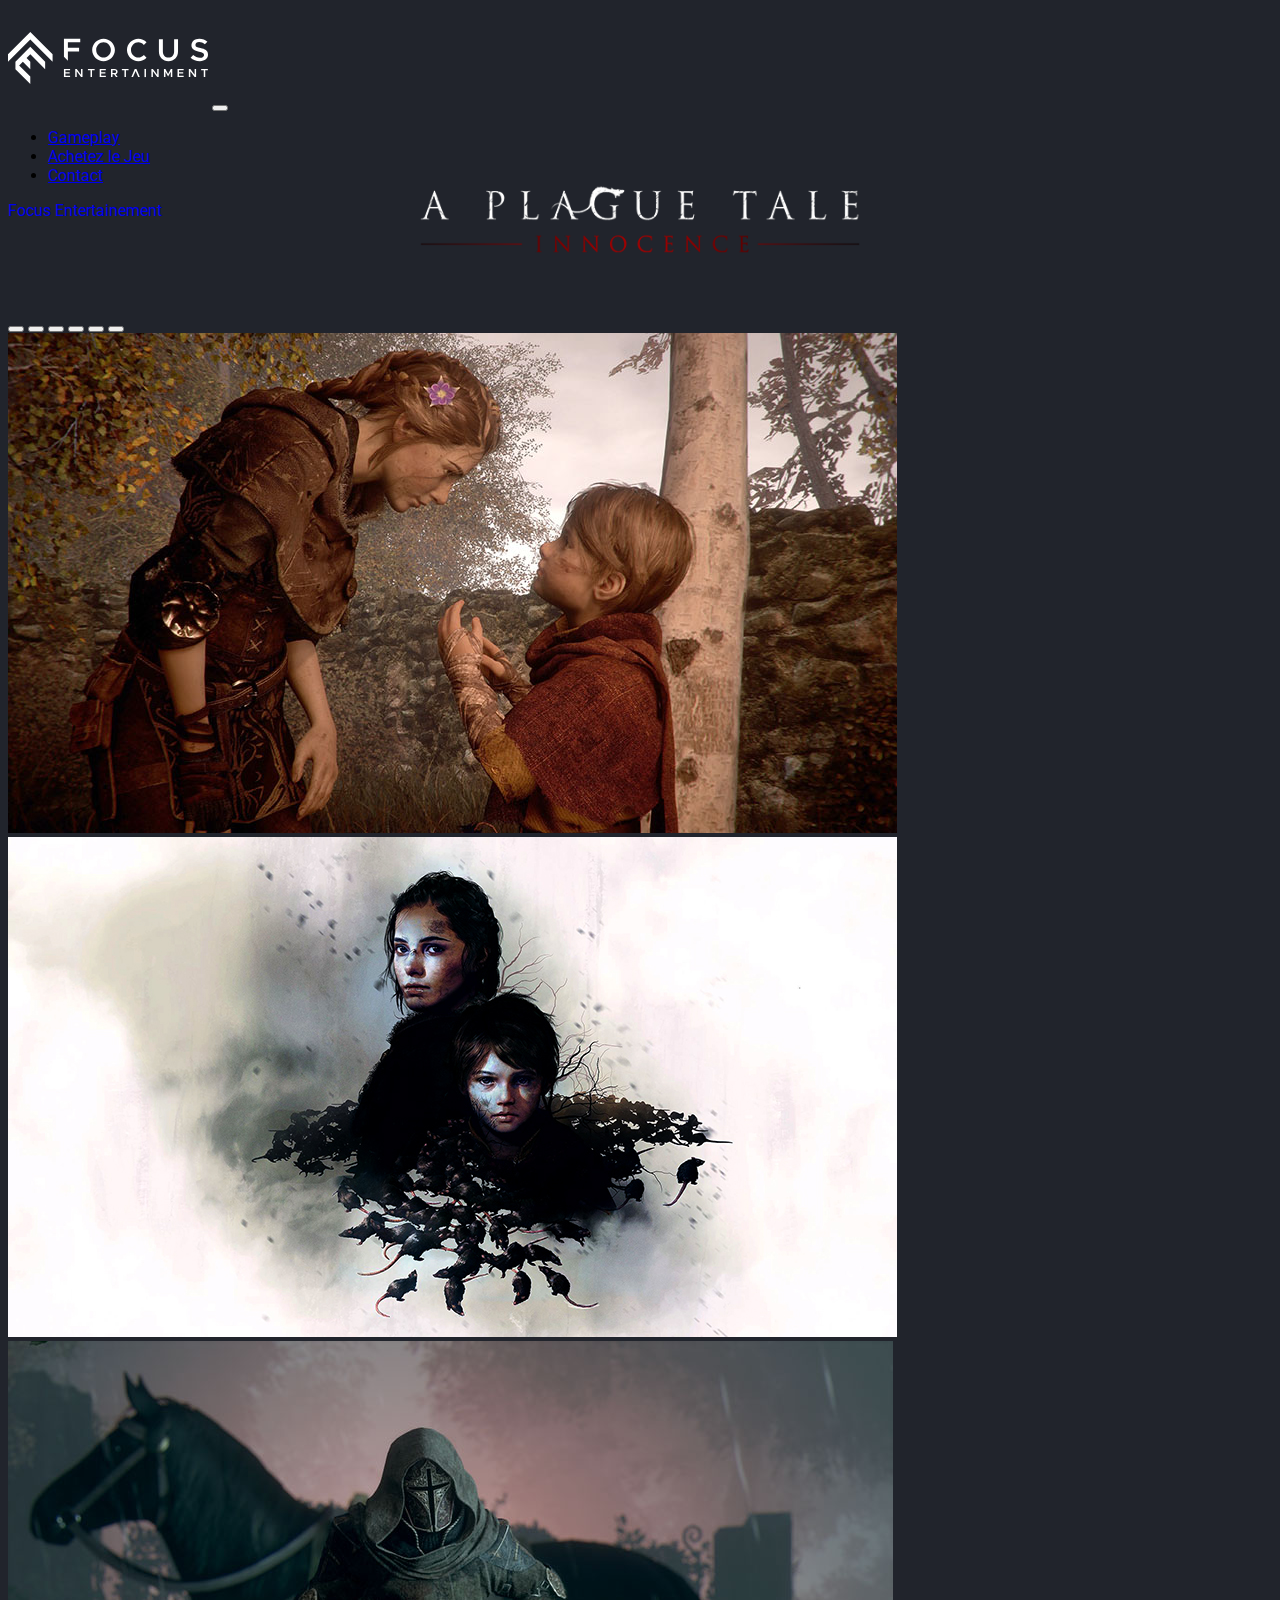
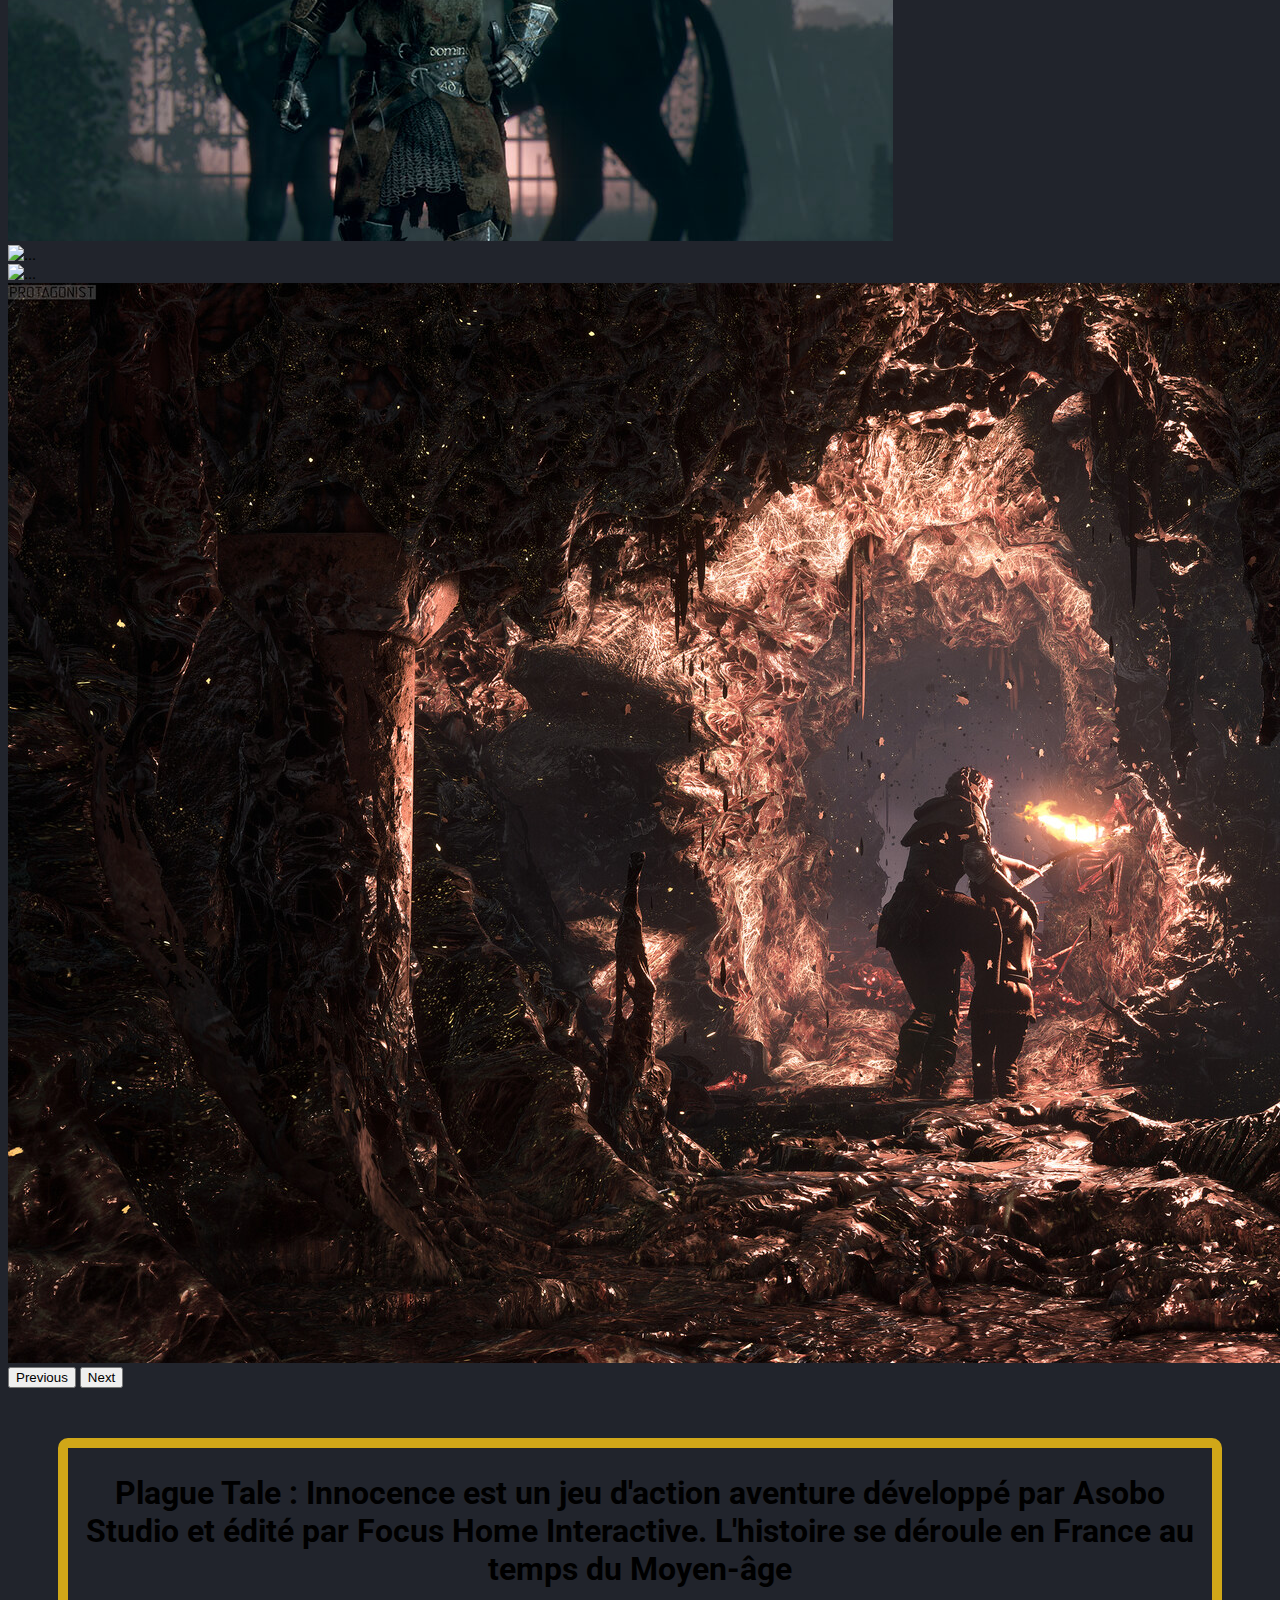
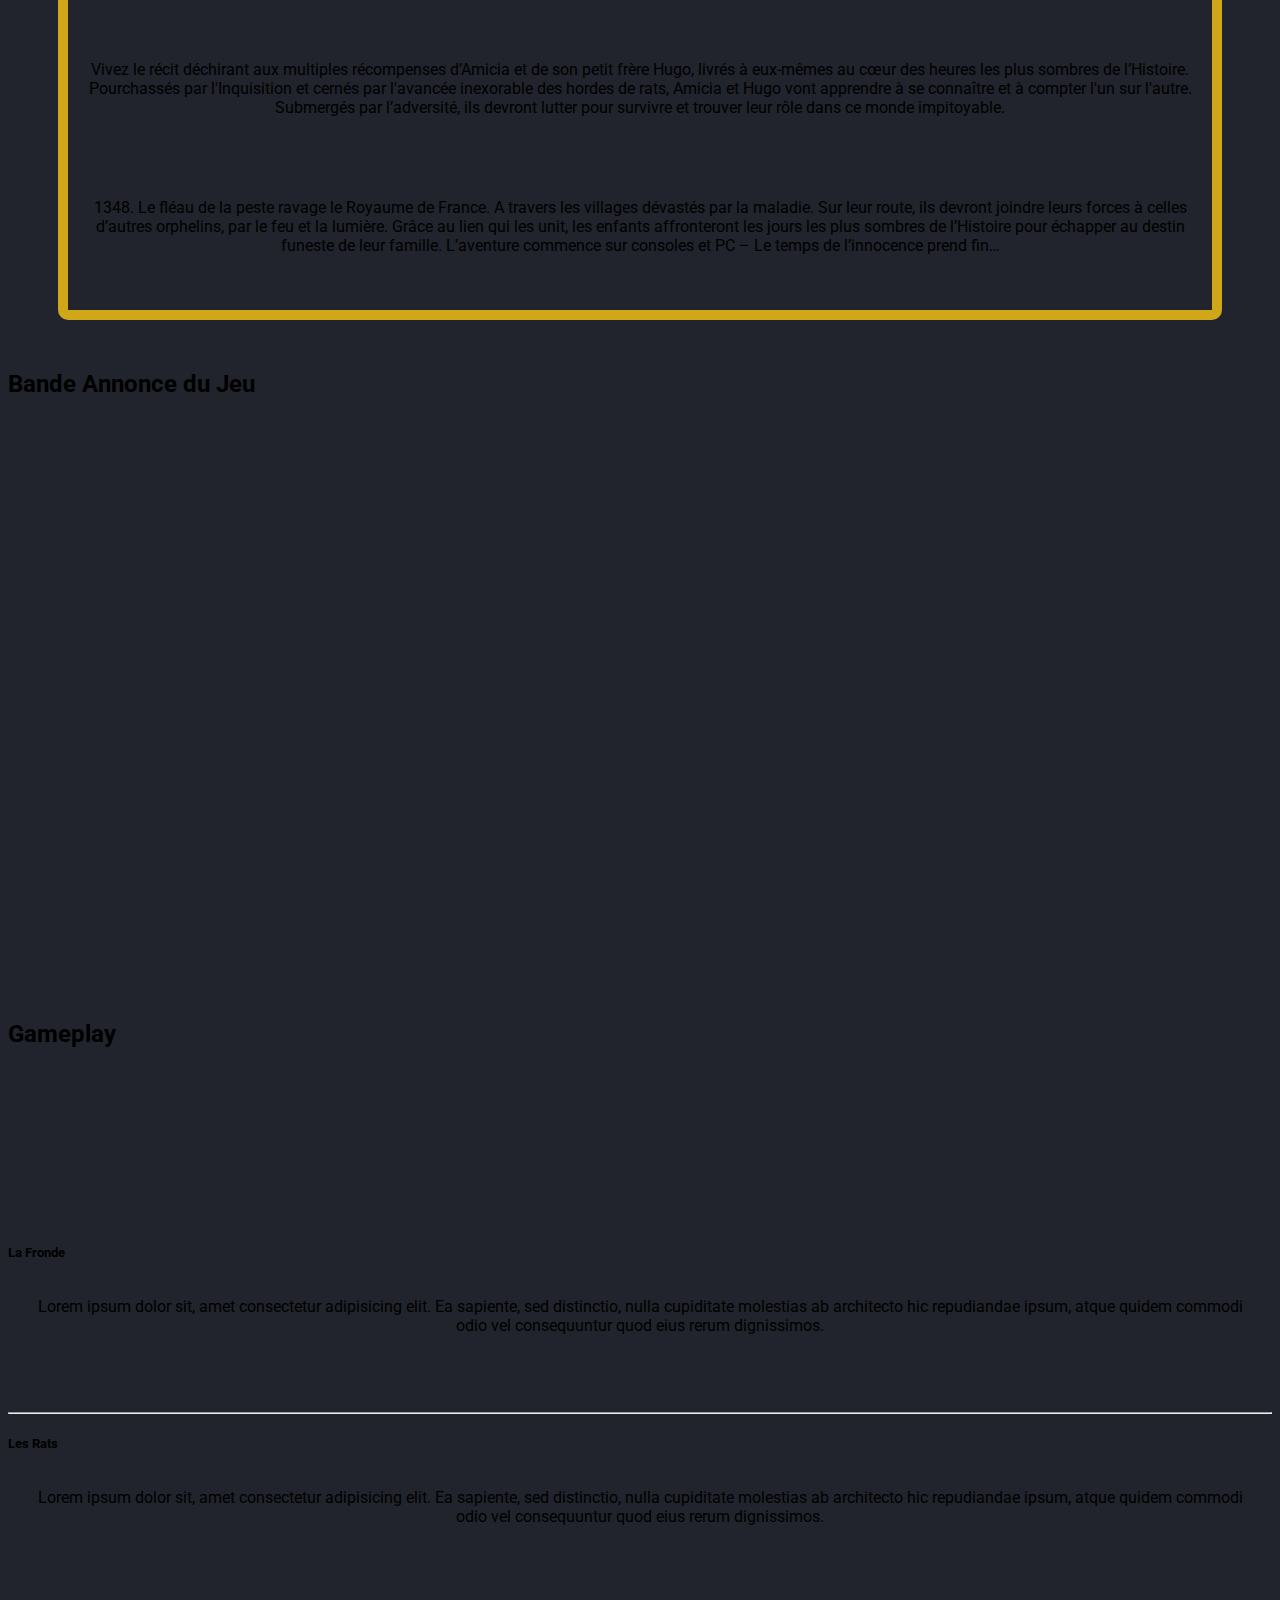
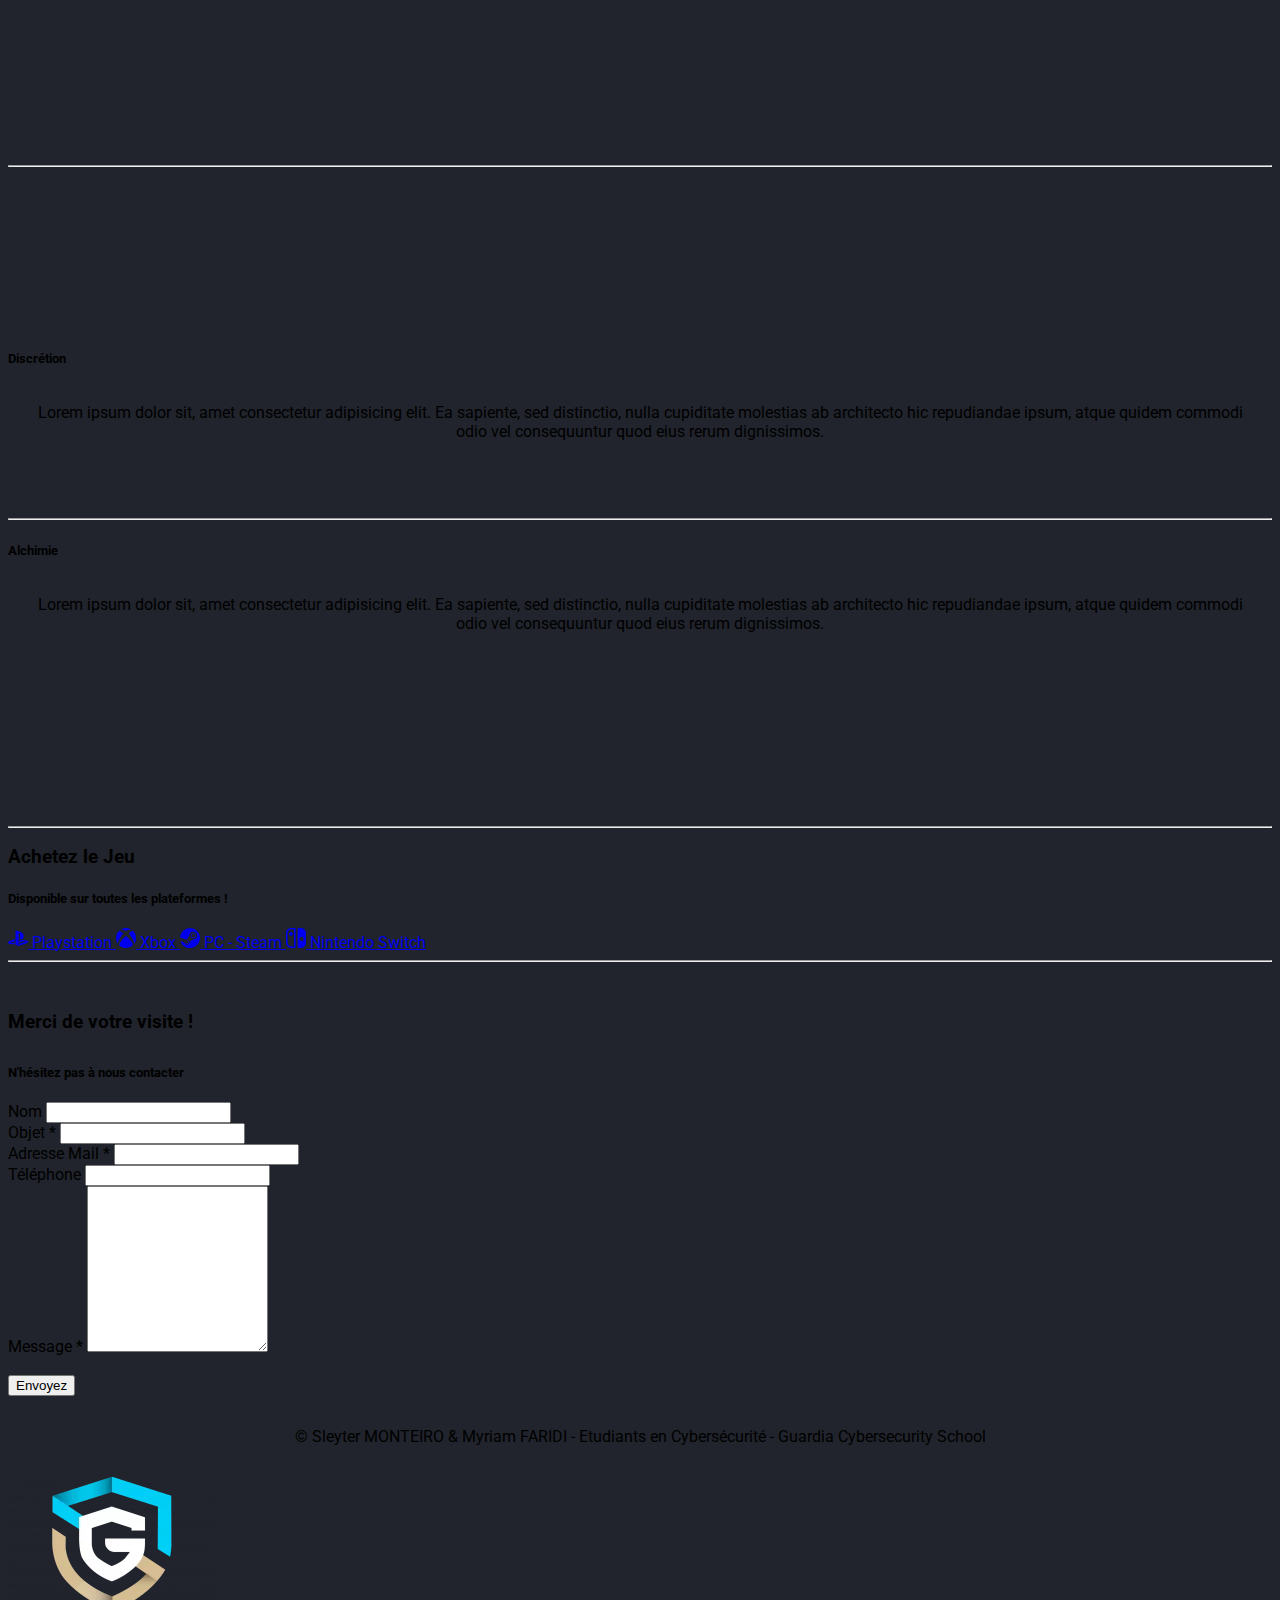
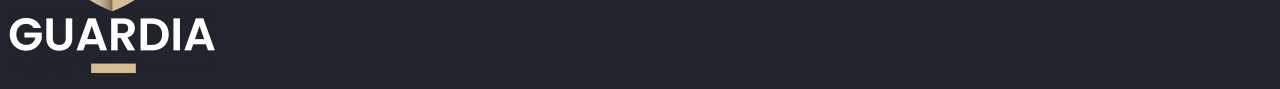
==== index.html @ 06d76023 "One Page" ====
<!DOCTYPE html>
<html lang="fr">
	<head>
		<meta charset="UTF-8" />
		<meta http-equiv="X-UA-Compatible" content="IE=edge" />
		<meta name="viewport" content="width=device-width, initial-scale=1.0" />
		<title>A Plague Tale : Innocence</title>
		<link rel="stylesheet" href="css/style.css" />
		<link
		  href="https://cdn.jsdelivr.net/npm/bootstrap@5.2.2/dist/css/bootstrap.min.css"
			rel="stylesheet"
			integrity="sha384-Zenh87qX5JnK2Jl0vWa8Ck2rdkQ2Bzep5IDxbcnCeuOxjzrPF/et3URy9Bv1WTRi"
			crossorigin="anonymous"/>
		<link rel="preconnect" href="https://fonts.googleapis.com" />
		<link rel="preconnect" href="https://fonts.gstatic.com" crossorigin />
		<link
			href="https://fonts.googleapis.com/css2?family=Roboto:wght@300;400;500&display=swap"
			rel="stylesheet"
      />
		<script src="js/script.js" async></script>
	</head>

	<body class="bg-dark text-light">
		<header>
			<nav class="navbar navbar-expand-lg bg-black fixed-top">
        <div class="container-fluid">
			<img
			src="img/focus-horizontal.svg"
			alt="un triangle aux trois côtés égaux"
			height="100px"
			width="200px"/>
		
          <button class="navbar-toggler" type="button" data-bs-toggle="collapse" data-bs-target="#navbarText" aria-controls="navbarText" aria-expanded="false" aria-label="Toggle navigation">
            <span class="navbar-toggler-icon"></span>
          </button>
          <div class="collapse navbar-collapse" id="navbarText">
            <ul class="navbar-nav mx-auto mb-2 mb-lg-0">
              <li class="nav-item">
                <a class="nav-link text-white" href="index.html#gameplay">Gameplay</a>
              </li>
			  <li class="nav-item">
                <a class="nav-link text-white" href="index.html#boutique">Achetez le Jeu</a>
              </li>
              <li class="nav-item">
                <a class="nav-link text-white" href="index.html#contact">Contact</a>
              </li>
            </ul>
            <a  class="btn btn-dark" href="https://www.focus-entmt.com/fr/games/a-plague-tale-innocence" target="_blank" class="navbar-text" style="text-decoration: none;">
              Focus Entertainement
			</a>
          </div>
        </div>
      </nav>
		</header>
		<img id="aplague" src="img/logo_aplague.png" alt="Logo du Jeu A plague Tale" />

		<div id="carouselExampleIndicators" class="carousel slide" data-bs-ride="true">
			<div class="carousel-indicators">
				<button
					type="button"
					data-bs-target="#carouselExampleIndicators"
					data-bs-slide-to="0"
					class="active"
					aria-current="true"
					aria-label="Slide 1"
				></button>
				<button
					type="button"
					data-bs-target="#carouselExampleIndicators"
					data-bs-slide-to="1"
					aria-label="Slide 2"
				></button>
				<button
					type="button"
					data-bs-target="#carouselExampleIndicators"
					data-bs-slide-to="2"
					aria-label="Slide 3"
				></button>
				<button
					type="button"
					data-bs-target="#carouselExampleIndicators"
					data-bs-slide-to="3"
					aria-label="Slide 4"
				></button>
				<button
					type="button"
					data-bs-target="#carouselExampleIndicators"
					data-bs-slide-to="4"
					aria-label="Slide 5"
				></button>
				<button
					type="button"
					data-bs-target="#carouselExampleIndicators"
					data-bs-slide-to="5"
					aria-label="Slide 6"
				></button>
			</div>
			<div class="carousel-inner">
				<div class="carousel-item active">
					<img src="img/aplague6.jpg" class="d-block w-100" alt="..." />
				</div>
				<div class="carousel-item">
					<img src="img/aplague9.jpg" class="d-block w-100" alt="..." />
				</div>
				<div class="carousel-item">
					<img src="img/aplague10.jpg" class="d-block w-100" alt="..." />
				</div>
				<div class="carousel-item">
					<img src="img/aplague13.jpg" class="d-block w-100" alt="..." />
				</div>
				<div class="carousel-item">
					<img src="img/aplague14.jpg" class="d-block w-100" alt="..." />
				</div>
				<div class="carousel-item">
					<img src="img/aplague15.jpg" class="d-block w-100" alt="..." />
				</div>
			</div>
			<button
				class="carousel-control-prev"
				type="button"
				data-bs-target="#carouselExampleIndicators"
				data-bs-slide="prev"
			>
				<span class="carousel-control-prev-icon" aria-hidden="true"></span>
				<span class="visually-hidden">Previous</span>
			</button>
			<button
				class="carousel-control-next"
				type="button"
				data-bs-target="#carouselExampleIndicators"
				data-bs-slide="next"
			>
				<span class="carousel-control-next-icon" aria-hidden="true"></span>
				<span class="visually-hidden">Next</span>
			</button>
		</div>

		<main class="text-light">
			<h1>
				Plague Tale : Innocence est un jeu d'action aventure développé par Asobo Studio et
				édité par Focus Home Interactive. L'histoire se déroule en France au temps du
				Moyen-âge
			</h1>
			<br />

			<p>
				Vivez le récit déchirant aux multiples récompenses d’Amicia et de son petit frère
				Hugo, livrés à eux-mêmes au cœur des heures les plus sombres de l’Histoire.
				Pourchassés par l'Inquisition et cernés par l'avancée inexorable des hordes de rats,
				Amicia et Hugo vont apprendre à se connaître et à compter l'un sur l'autre.
				Submergés par l’adversité, ils devront lutter pour survivre et trouver leur rôle
				dans ce monde impitoyable.
			</p>
			<br />

			<p>
				1348. Le fléau de la peste ravage le Royaume de France. A travers les villages
				dévastés par la maladie. Sur leur route, ils devront joindre leurs forces à celles
				d’autres orphelins, par le feu et la lumière. Grâce au lien qui les unit, les
				enfants affronteront les jours les plus sombres de l’Histoire pour échapper au
				destin funeste de leur famille. L’aventure commence sur consoles et PC – Le temps de
				l’innocence prend fin…
			</p>
			<br />
       </main>

	   <section>
		<h2>Bande Annonce du Jeu</h2>
		<div id="trailer">
			<iframe width="800" height="560" src="https://www.youtube-nocookie.com/embed/8AOwiMciL1Q" title="YouTube video player" frameborder="0" allow="accelerometer; autoplay; clipboard-write; encrypted-media; gyroscope; picture-in-picture" allowfullscreen></iframe>
		</section>

  <br>    
  <section id="gameplay">
	<h2>Gameplay</h2>
	<section id="profil" class="about-mf sect-pt4 route">
		<div class="container">
		  <div class="row">
			<div class="col-sm-12">
			  <div class="box-shadow-full">
				<div class="row">
				  <div class="col-md-6">
					<div class="row">
					<video src="video/aplague_fronde.mp4" autoplay muted style="width: 600px;"></video>
					</div>             
				  </div>
				  <div class="col-md-6">
					<div class="profil pt-4 pt-md-0">
					  <div class="title-box-2">
						<h5 class="title-left text-center">
						  La Fronde
						</h5>
					  </div>
					  <p class="lead text-center">
					  Lorem ipsum dolor sit, amet consectetur adipisicing elit. Ea sapiente, sed distinctio, nulla cupiditate molestias ab architecto hic repudiandae ipsum, atque quidem commodi odio vel consequuntur quod eius rerum dignissimos.
					  </p>
					  </p>
					</div>
				  </div>
				</div>
			  </div>
			</div>
		  </div>
		</div>
	  </section><!-- End About Section -->
  
      <hr>

	  <section id="profil" class="about-mf sect-pt4 route">
		<div class="container">
		  <div class="row">
			<div class="col-sm-12">
			  <div class="box-shadow-full">
				<div class="row">
					<div class="col-md-6">
						<div class="profil pt-4 pt-md-0">
						  <div class="title-box-2">
							<h5 class="title-left text-center">
							  Les Rats
							</h5>
						  </div>
						  <p class="lead text-center">
						  Lorem ipsum dolor sit, amet consectetur adipisicing elit. Ea sapiente, sed distinctio, nulla cupiditate molestias ab architecto hic repudiandae ipsum, atque quidem commodi odio vel consequuntur quod eius rerum dignissimos.
						  </p>
						  </p>
						</div>
					  </div>
				  <div class="col-md-6">
					<div class="row">
					<video src="video/aplague_rat.mp4" autoplay muted style="width: 600px;"></video>
					</div>             
				  </div>
				</div>
			  </div>
			</div>
		  </div>
		</div>
	  </section><!-- End About Section -->
	<hr>

	<section id="profil" class="about-mf sect-pt4 route">
		<div class="container">
		  <div class="row">
			<div class="col-sm-12">
			  <div class="box-shadow-full">
				<div class="row">
				  <div class="col-md-6">
					<div class="row">
					<video src="video/aplague_discretion.mp4" autoplay muted style="width: 600px;"></video>
					</div>             
				  </div>
				  <div class="col-md-6">
					<div class="profil pt-4 pt-md-0">
					  <div class="title-box-2">
						<h5 class="title-left text-center">
						  Discrétion
						</h5>
					  </div>
					  <p class="lead text-center">
					  Lorem ipsum dolor sit, amet consectetur adipisicing elit. Ea sapiente, sed distinctio, nulla cupiditate molestias ab architecto hic repudiandae ipsum, atque quidem commodi odio vel consequuntur quod eius rerum dignissimos.
					  </p>
					  </p>
					</div>
				  </div>
				</div>
			  </div>
			</div>
		  </div>
		</div>
	  </section><!-- End About Section -->
    <hr>
      
	<section id="profil" class="about-mf sect-pt4 route">
		<div class="container">
		  <div class="row">
			<div class="col-sm-12">
			  <div class="box-shadow-full">
				<div class="row">
					<div class="col-md-6">
						<div class="profil pt-4 pt-md-0">
						  <div class="title-box-2">
							<h5 class="title-left text-center">
							  Alchimie
							</h5>
						  </div>
						  <p class="lead text-center">
						  Lorem ipsum dolor sit, amet consectetur adipisicing elit. Ea sapiente, sed distinctio, nulla cupiditate molestias ab architecto hic repudiandae ipsum, atque quidem commodi odio vel consequuntur quod eius rerum dignissimos.
						  </p>
						</div>
					  </div>
				  <div class="col-md-6">
					<div class="row">
					<video src="video/aplague_alchimie.mp4" autoplay muted style="width: 600px;"></video>
					</div>             
				  </div>
				</div>
			  </div>
			</div>
		  </div>
		</div>
	  </section><!-- End About Section -->
	  <hr>
  </section>

  <section id="boutique" class="container">

	<h3>Achetez le Jeu</h3>
	<h5>Disponible sur toutes les plateformes !</h5>

	<a class="btn btn-primary" href="https://www.playstation.com/fr-fr/games/a-plague-tale-innocence/" target="_blank" role="button">
		<svg xmlns="http://www.w3.org/2000/svg" width="20" height="20" fill="currentColor" class="bi bi-playstation" viewBox="0 0 16 16">
			<path d="M15.858 11.451c-.313.395-1.079.676-1.079.676l-5.696 2.046v-1.509l4.192-1.493c.476-.17.549-.412.162-.538-.386-.127-1.085-.09-1.56.08l-2.794.984v-1.566l.161-.054s.807-.286 1.942-.412c1.135-.125 2.525.017 3.616.43 1.23.39 1.368.962 1.056 1.356ZM9.625 8.883v-3.86c0-.453-.083-.87-.508-.988-.326-.105-.528.198-.528.65v9.664l-2.606-.827V2c1.108.206 2.722.692 3.59.985 2.207.757 2.955 1.7 2.955 3.825 0 2.071-1.278 2.856-2.903 2.072Zm-8.424 3.625C-.061 12.15-.271 11.41.304 10.984c.532-.394 1.436-.69 1.436-.69l3.737-1.33v1.515l-2.69.963c-.474.17-.547.411-.161.538.386.126 1.085.09 1.56-.08l1.29-.469v1.356l-.257.043a8.454 8.454 0 0 1-4.018-.323Z"/>
		  </svg>
		  Playstation
	</a>

	<a class="btn btn-success" href="https://www.xbox.com/fr-fr/games/store/a-plague-tale-innocence/bq2nnlqps8rs" target="_blank" role="button">
		<svg xmlns="http://www.w3.org/2000/svg" width="20" height="20" fill="currentColor" class="bi bi-xbox" viewBox="0 0 16 16">
			<path d="M7.202 15.967a7.987 7.987 0 0 1-3.552-1.26c-.898-.585-1.101-.826-1.101-1.306 0-.965 1.062-2.656 2.879-4.583C6.459 7.723 7.897 6.44 8.052 6.475c.302.068 2.718 2.423 3.622 3.531 1.43 1.753 2.088 3.189 1.754 3.829-.254.486-1.83 1.437-2.987 1.802-.954.301-2.207.429-3.239.33Zm-5.866-3.57C.589 11.253.212 10.127.03 8.497c-.06-.539-.038-.846.137-1.95.218-1.377 1.002-2.97 1.945-3.95.401-.417.437-.427.926-.263.595.2 1.23.638 2.213 1.528l.574.519-.313.385C4.056 6.553 2.52 9.086 1.94 10.653c-.315.852-.442 1.707-.306 2.063.091.24.007.15-.3-.319Zm13.101.195c.074-.36-.019-1.02-.238-1.687-.473-1.443-2.055-4.128-3.508-5.953l-.457-.575.494-.454c.646-.593 1.095-.948 1.58-1.25.381-.237.927-.448 1.161-.448.145 0 .654.528 1.065 1.104a8.372 8.372 0 0 1 1.343 3.102c.153.728.166 2.286.024 3.012a9.495 9.495 0 0 1-.6 1.893c-.179.393-.624 1.156-.82 1.404-.1.128-.1.127-.043-.148ZM7.335 1.952c-.67-.34-1.704-.705-2.276-.803a4.171 4.171 0 0 0-.759-.043c-.471.024-.45 0 .306-.358A7.778 7.778 0 0 1 6.47.128c.8-.169 2.306-.17 3.094-.005.85.18 1.853.552 2.418.9l.168.103-.385-.02c-.766-.038-1.88.27-3.078.853-.361.176-.676.316-.699.312a12.246 12.246 0 0 1-.654-.319Z"/>
		  </svg>
		  Xbox
	</a>

	<a class="btn btn-secondary" href="https://store.steampowered.com/app/752590/A_Plague_Tale_Innocence/" target="_blank" role="button">
		<svg xmlns="http://www.w3.org/2000/svg" width="20" height="20" fill="currentColor" class="bi bi-steam" viewBox="0 0 16 16">
			<path d="M.329 10.333A8.01 8.01 0 0 0 7.99 16C12.414 16 16 12.418 16 8s-3.586-8-8.009-8A8.006 8.006 0 0 0 0 7.468l.003.006 4.304 1.769A2.198 2.198 0 0 1 5.62 8.88l1.96-2.844-.001-.04a3.046 3.046 0 0 1 3.042-3.043 3.046 3.046 0 0 1 3.042 3.043 3.047 3.047 0 0 1-3.111 3.044l-2.804 2a2.223 2.223 0 0 1-3.075 2.11 2.217 2.217 0 0 1-1.312-1.568L.33 10.333Z"/>
			<path d="M4.868 12.683a1.715 1.715 0 0 0 1.318-3.165 1.705 1.705 0 0 0-1.263-.02l1.023.424a1.261 1.261 0 1 1-.97 2.33l-.99-.41a1.7 1.7 0 0 0 .882.84Zm3.726-6.687a2.03 2.03 0 0 0 2.027 2.029 2.03 2.03 0 0 0 2.027-2.029 2.03 2.03 0 0 0-2.027-2.027 2.03 2.03 0 0 0-2.027 2.027Zm2.03-1.527a1.524 1.524 0 1 1-.002 3.048 1.524 1.524 0 0 1 .002-3.048Z"/>
		  </svg>
		  PC - Steam
	</a>

	<a class="btn btn-danger" href="https://www.nintendo.fr/Jeux/Jeux-a-telecharger-sur-Nintendo-Switch/A-Plague-Tale-Innocence-Cloud-Version-2002534.html" target="_blank" role="button">
		<svg xmlns="http://www.w3.org/2000/svg" width="20" height="20" fill="currentColor" class="bi bi-nintendo-switch" viewBox="0 0 16 16">
			<path d="M9.34 8.005c0-4.38.01-7.972.023-7.982C9.373.01 10.036 0 10.831 0c1.153 0 1.51.01 1.743.05 1.73.298 3.045 1.6 3.373 3.326.046.242.053.809.053 4.61 0 4.06.005 4.537-.123 4.976-.022.076-.048.15-.08.242a4.136 4.136 0 0 1-3.426 2.767c-.317.033-2.889.046-2.978.013-.05-.02-.053-.752-.053-7.979Zm4.675.269a1.621 1.621 0 0 0-1.113-1.034 1.609 1.609 0 0 0-1.938 1.073 1.9 1.9 0 0 0-.014.935 1.632 1.632 0 0 0 1.952 1.107c.51-.136.908-.504 1.11-1.028.11-.285.113-.742.003-1.053ZM3.71 3.317c-.208.04-.526.199-.695.348-.348.301-.52.729-.494 1.232.013.262.03.332.136.544.155.321.39.556.712.715.222.11.278.123.567.133.261.01.354 0 .53-.06.719-.242 1.153-.94 1.03-1.656-.142-.852-.95-1.422-1.786-1.256Z"/>
			<path d="M3.425.053a4.136 4.136 0 0 0-3.28 3.015C0 3.628-.01 3.956.005 8.3c.01 3.99.014 4.082.08 4.39.368 1.66 1.548 2.844 3.224 3.235.22.05.497.06 2.29.07 1.856.012 2.048.009 2.097-.04.05-.05.053-.69.053-7.94 0-5.374-.01-7.906-.033-7.952-.033-.06-.09-.063-2.03-.06-1.578.004-2.052.014-2.26.05Zm3 14.665-1.35-.016c-1.242-.013-1.375-.02-1.623-.083a2.81 2.81 0 0 1-2.08-2.167c-.074-.335-.074-8.579-.004-8.907a2.845 2.845 0 0 1 1.716-2.05c.438-.176.64-.196 2.058-.2l1.282-.003v13.426Z"/>
		  </svg>
		  Nintendo Switch
	</a>


  </section>

  <hr>


  <!-- Contact Section-->
  <section class="page-section" id="contact">
	<div class="container">
		<h3 class="text-center" style="padding-top: 30px;">Merci de votre visite !</h3>
		<h5 class="lead" style="padding-top: 10px;">N'hésitez pas à nous contacter</h5>
		<!-- Contact Section Form-->
		<div class="row justify-content-center">
			<div class="col-lg-8 col-xl-7">
				<form method="POST" id="contactForm" name="contactForm">
					<!-- Name input-->
					<div class="form mb-5">
						<label for="nom">Nom</label>
						<input class="form-control" id="denomination" name="denomination" type="text"/>
					</div>

					<div class="form mb-3">
						<label for="objet">Objet *</label>
						<input class="form-control" id="objet" name="objet" type="text"/>
					</div>
					<!-- Email address input-->
					<div class="form mb-3">
						<label for="email">Adresse Mail *</label>
						<input class="form-control" id="email" type="email" name="mail"/>
					</div>
					<!-- Phone number input-->
					<div class="form mb-3">
						<label for="tel">Téléphone</label>
						<input class="form-control" id="telephone" name="telephone" type="tel"/>

					</div>
					<!-- Message input-->
					<div class="form mb-3">
						<label for="message">Message *</label>
						<textarea class="form-control" id="message" name="message" style="height: 10rem"></textarea>
					</div>

					<div class="d-none" id="submit">
						<div class="text-center mb-3">
						</div>
					</div>
					<!-- Submit Button-->
					<!-- <button class="g-recaptcha btn btn-info" data-sitekey="" data-callback='onSubmit' data-action='submit'>Envoyez</button><br> -->
					<br/>
					<button class="btn btn-info" type='submit'>Envoyez</button>
				</form>
			</div>
		</div>
	</div>

		<footer class="bg-black">
			<p>
				&copy; Sleyter MONTEIRO & Myriam FARIDI - Etudiants en Cybersécurité - Guardia
				Cybersecurity School
			</p>
			<img src="img/guardia-logo-208x200.png.webp" alt="Logo de Guardia" />
		</footer>
	</body>

	<!-- JavaScript Bundle with Popper -->
	<script
		src="https://cdn.jsdelivr.net/npm/bootstrap@5.2.2/dist/js/bootstrap.bundle.min.js"
		integrity="sha384-OERcA2EqjJCMA+/3y+gxIOqMEjwtxJY7qPCqsdltbNJuaOe923+mo//f6V8Qbsw3"
		crossorigin="anonymous"></script>
</html>
---- css/style.css ----
body {
    font-family: 'Roboto', sans-serif;
    background-color: #21242C;
  
}



header {
	width: 100%;
	height: 175px;
}

#logo {
	width: 25%;
    float: left;
	padding-bottom: 30px;
    /* marge intérieure de l'élément padding = rembourrage */
    /* l'aspect de la boite */
}



#aplague { /* on ne cible que cette image, on la trouve par son chemin dans le fichier html */
	display: block;
	padding-bottom: 60px;
	margin: auto;
	width: 35%;
}



main {
  box-sizing: border-box;
  border: solid #D0A718 10px;
  border-radius: 10px;
  padding: 5px;
  margin: 50px;
}

h1 {
  text-align: center;
}

p {
  text-align: center;
  padding: 15px;
}

<<<<<<< HEAD
 
#iframe
{
width:100%;
height:100%;
 
display:table-cell;
 
}

.start {
=======
iframe {
>>>>>>> parent of cb71275 (video)
  display: block;
  align-items: center;
}

section {
  text-align: center;
  padding-bottom: 30px;
}

button {
  margin: 20px;
}
.custom-btn {
  width: 130px;
  height: 40px;
  color: #fff;
  border-radius: 5px;
  padding: 10px 25px;
  font-family: 'Lato', sans-serif;
  font-weight: 500;
  background: transparent;
  cursor: pointer;
  transition: all 0.3s ease;
  position: relative;
  display: inline-block;
   box-shadow:inset 2px 2px 2px 0px rgba(255,255,255,.5),
   7px 7px 20px 0px rgba(0,0,0,.1),
   4px 4px 5px 0px rgba(0,0,0,.1);
  outline: none;
}


a   {
    text-decoration: none;
  }

h2 {
  padding: 50px;
}


footer {
    background-color: blue;
    text-align: center;
}
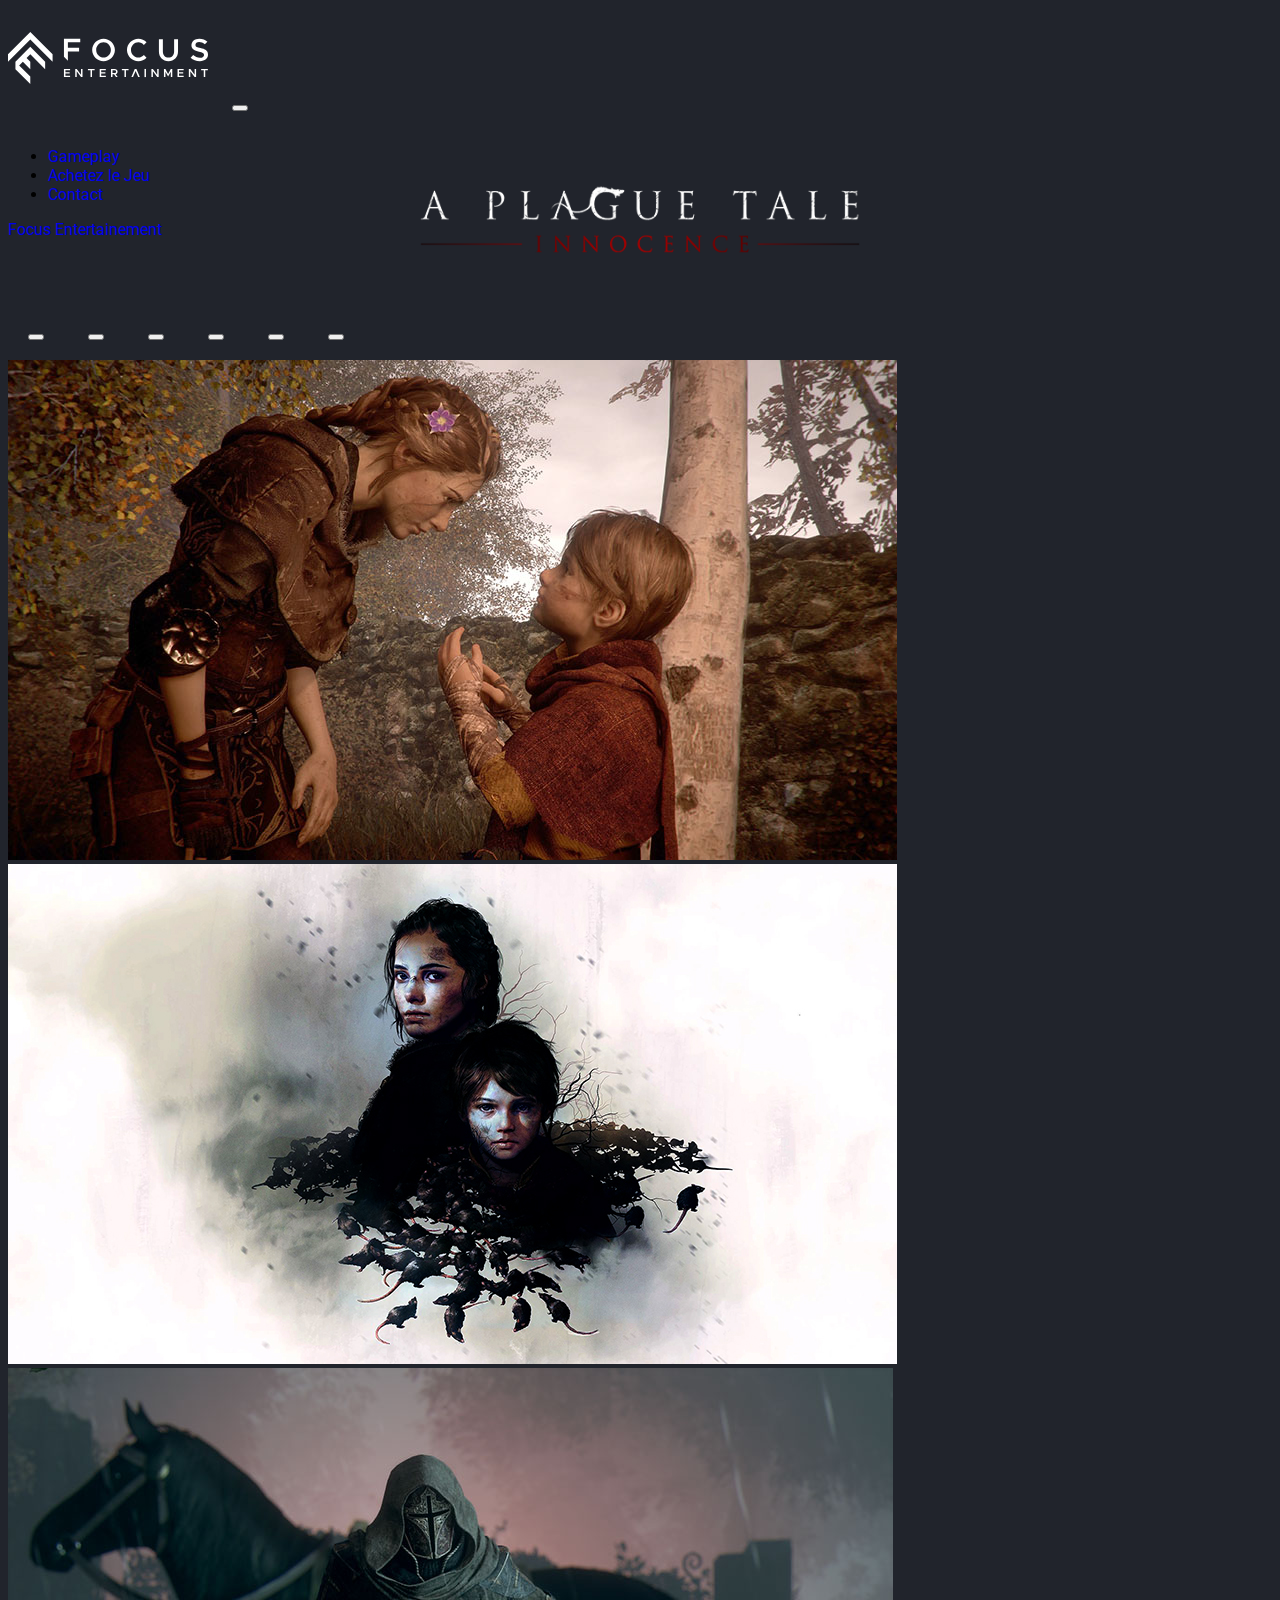
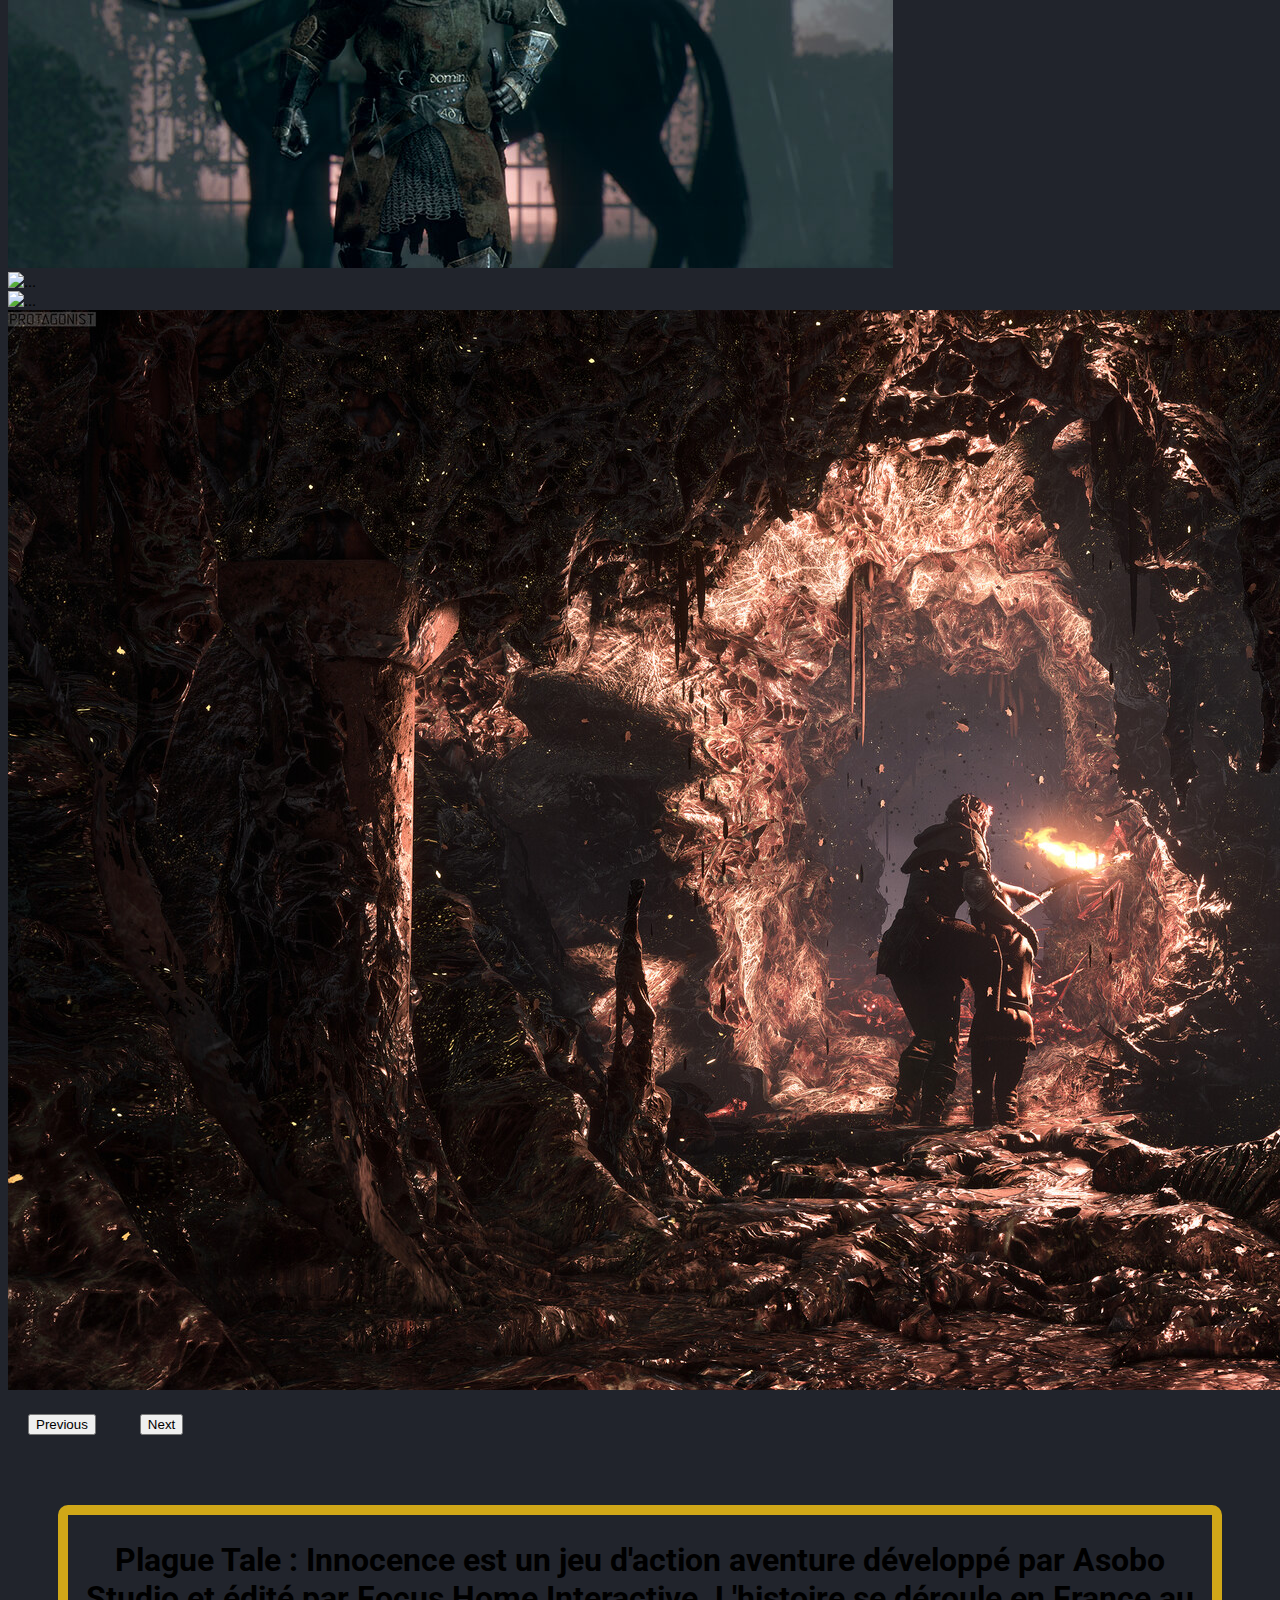
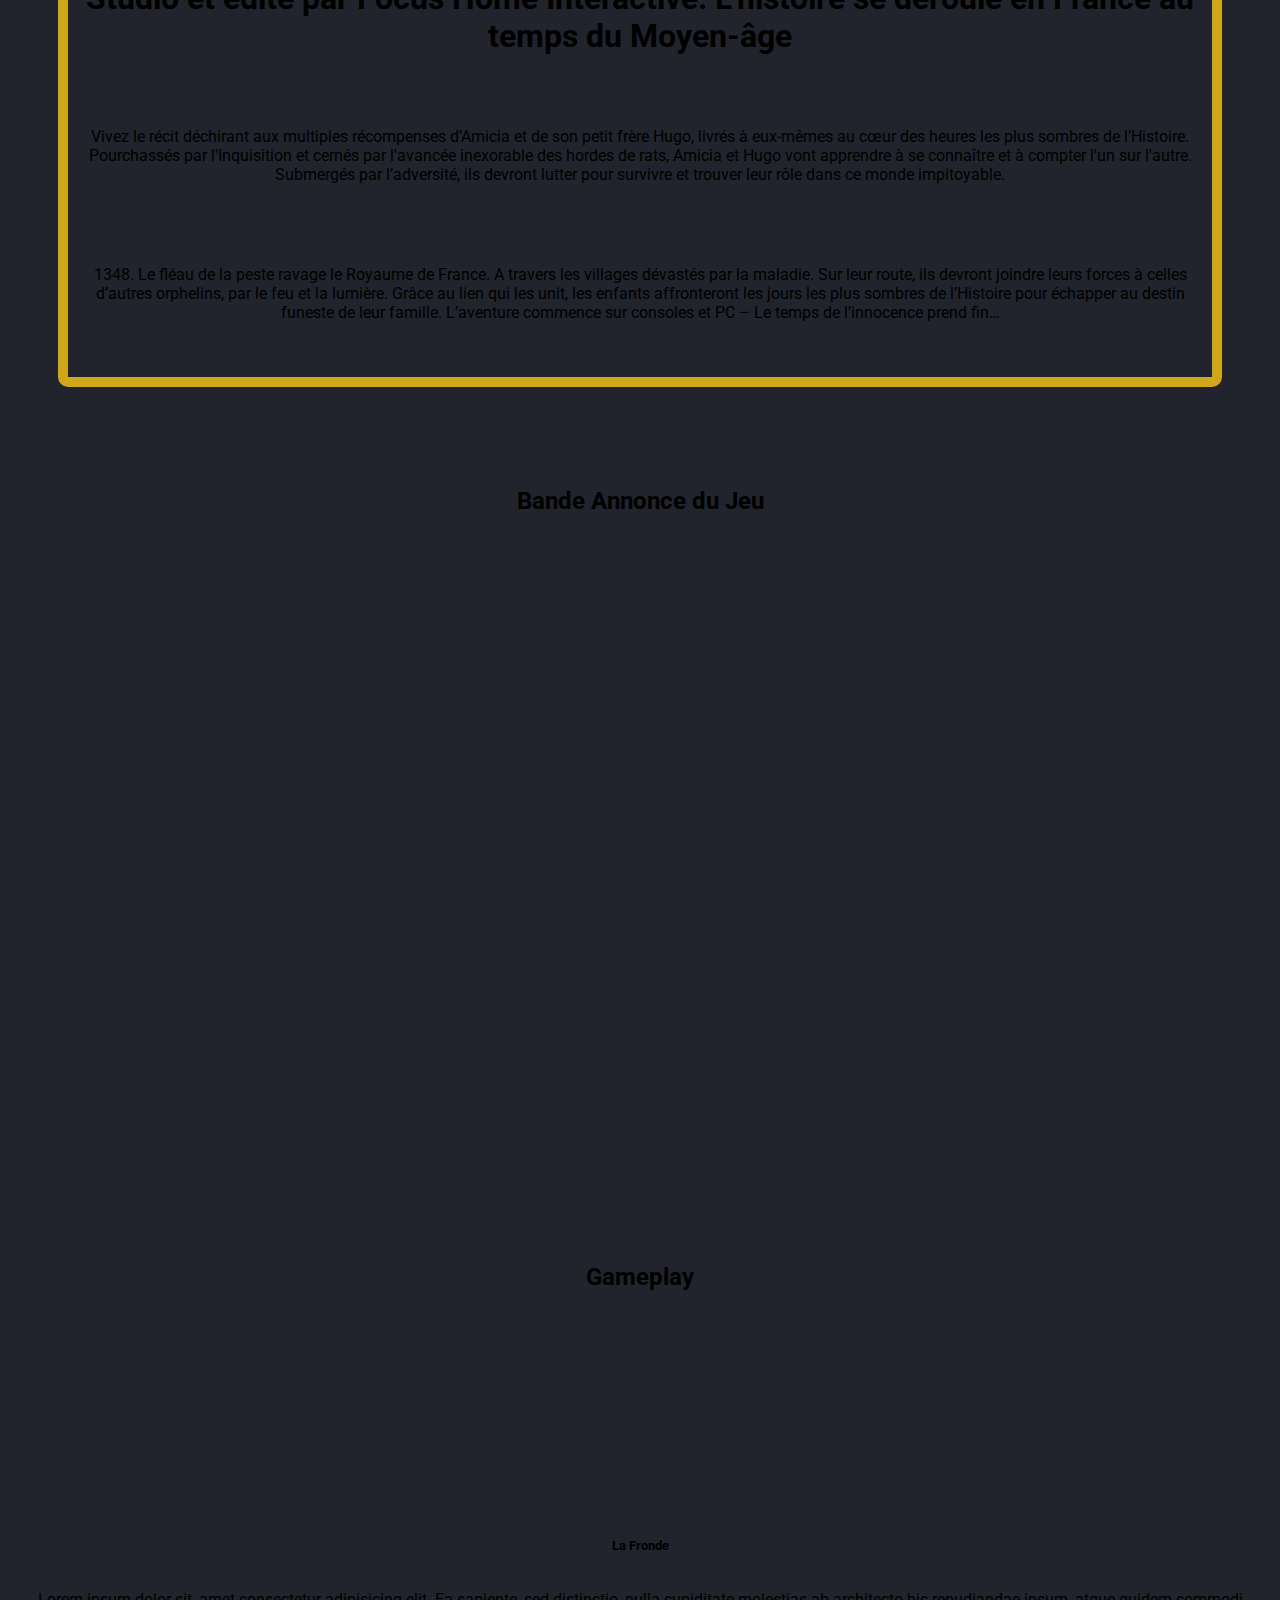
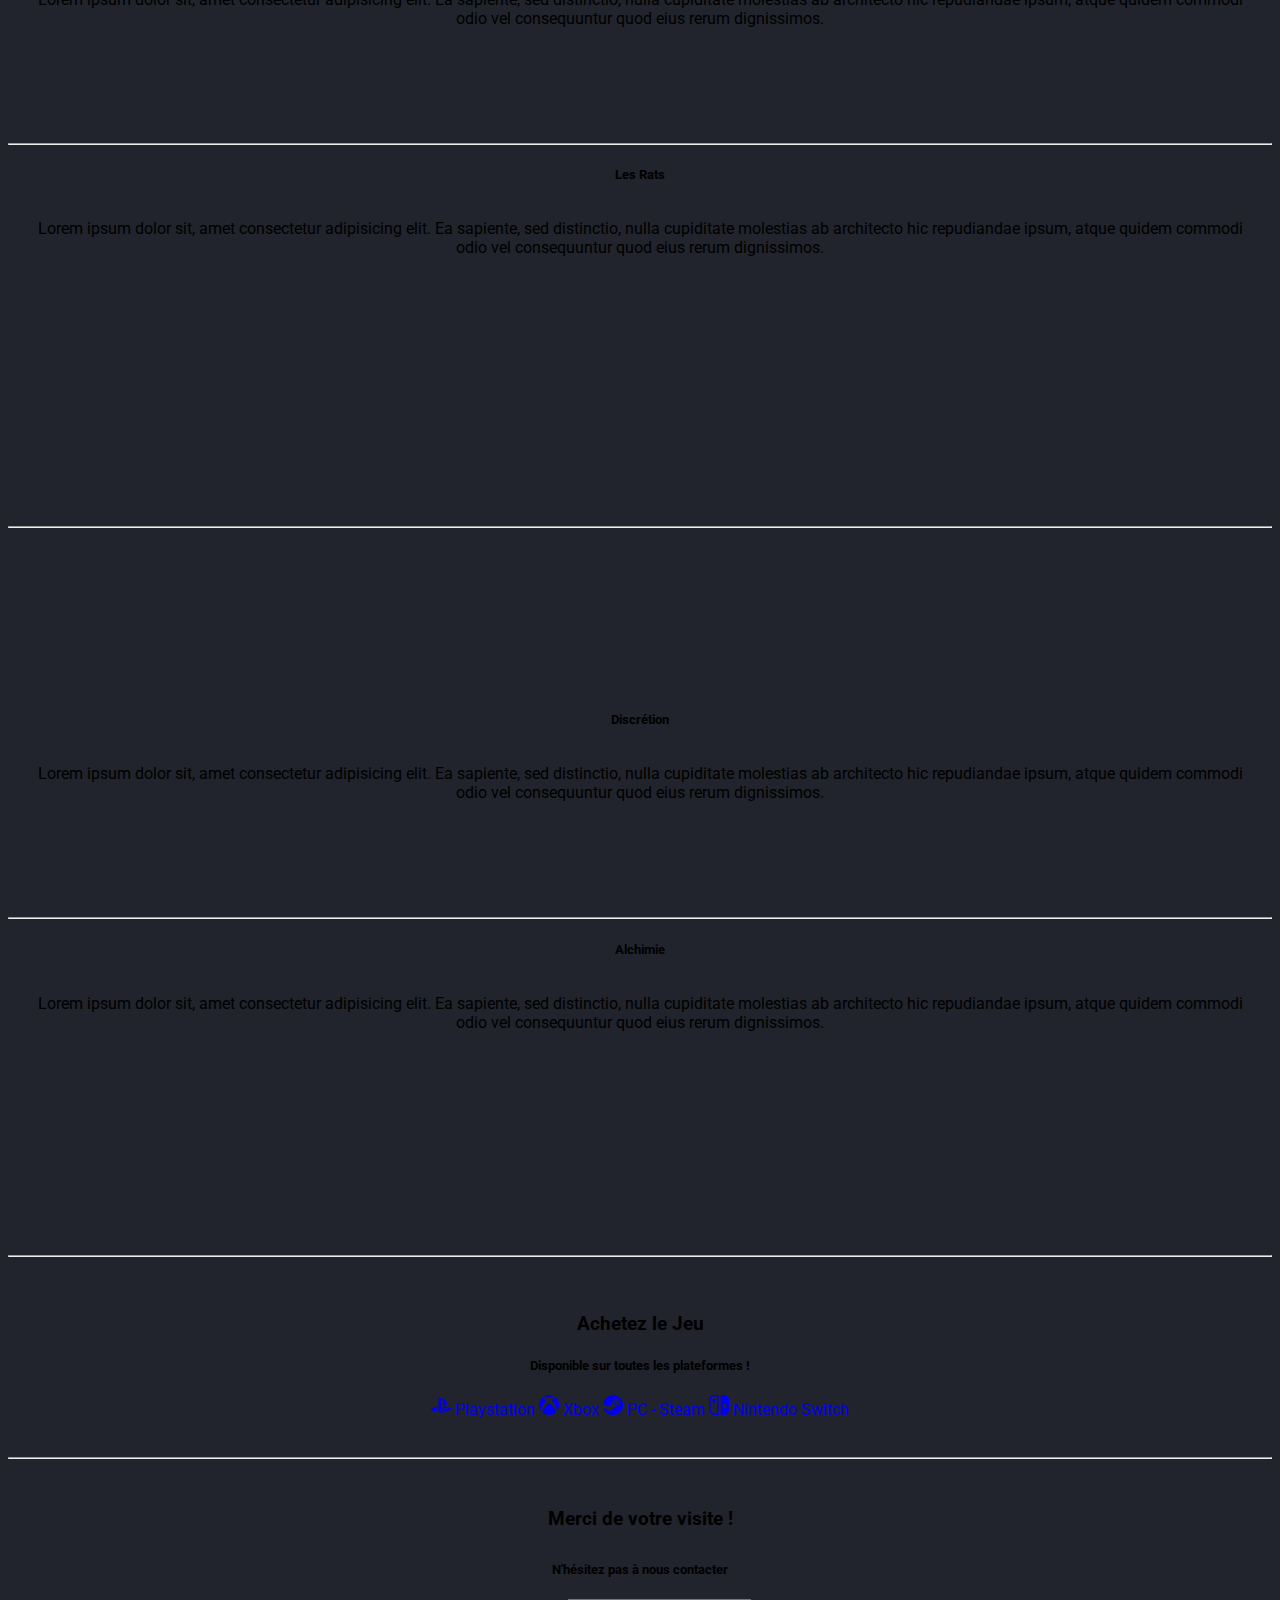
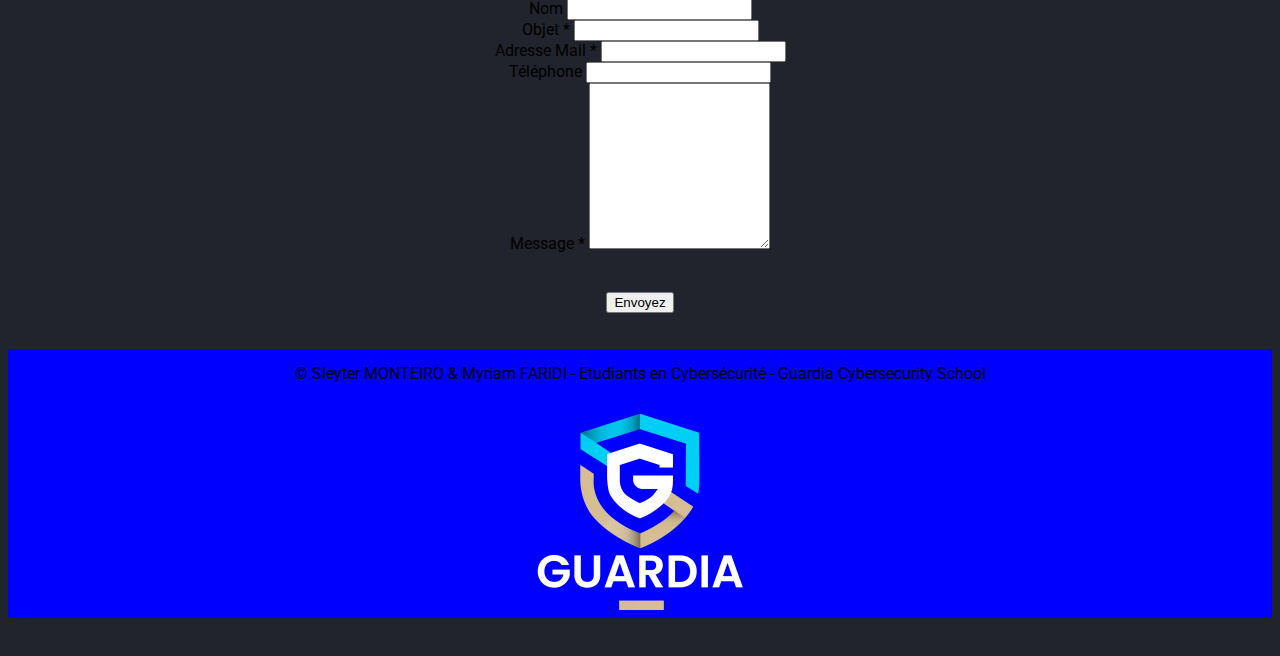
==== commit 83ce5e7e: "bdd" ====
--- a/index.html
+++ b/index.html
@@ -1,3 +1,28 @@
+<!-- <?php  
+    require_once 'inc/log_bdd.php';
+
+    if (!empty($_POST)) {
+    // var_dump($_POST);
+    $_POST['objet'] = htmlspecialchars($_POST['objet']);
+    $_POST['mail'] = htmlspecialchars($_POST['mail']);
+    $_POST['message'] = htmlspecialchars($_POST['message']);
+
+    $insertion = $pdoLOG->prepare(" INSERT INTO contact (objet, mail, message) VALUES (:objet, :mail, :message) ");
+
+    $insertion->execute(array(
+    ':objet' => $_POST['objet'],
+    ':mail' => $_POST['mail'],
+    ':message' => $_POST['message'],
+    ));
+
+    if ($insertion) {
+        $contenu .='<div class="alert alert-success">Votre Message a bien été envoyé, nous vous répondrons sous 48 heures</div>  ';
+    } else {
+        $contenu .='<div class="alert alert-danger">Erreur lors de l\'envoi du message !</div>';
+    }
+    }
+?> -->
+<!-- Myriam ne cala pas le code au dessus ni le dossier inc -->
 <!DOCTYPE html>
 <html lang="fr">
 	<head>
@@ -45,7 +70,7 @@
                 <a class="nav-link text-white" href="index.html#contact">Contact</a>
               </li>
             </ul>
-            <a  class="btn btn-dark" href="https://www.focus-entmt.com/fr/games/a-plague-tale-innocence" target="_blank" class="navbar-text" style="text-decoration: none;">
+            <a  class="btn btn-dark" href="https://www.focus-entmt.com/fr/games/a-plague-tale-innocence" target="_blank" class="navbar-text" role="button">
               Focus Entertainement
 			</a>
           </div>
--- a/css/style.css
+++ b/css/style.css
@@ -47,21 +47,7 @@
   padding: 15px;
 }
 
-<<<<<<< HEAD
- 
-#iframe
-{
-width:100%;
-height:100%;
- 
-display:table-cell;
- 
-}
-
-.start {
-=======
 iframe {
->>>>>>> parent of cb71275 (video)
   display: block;
   align-items: center;
 }
